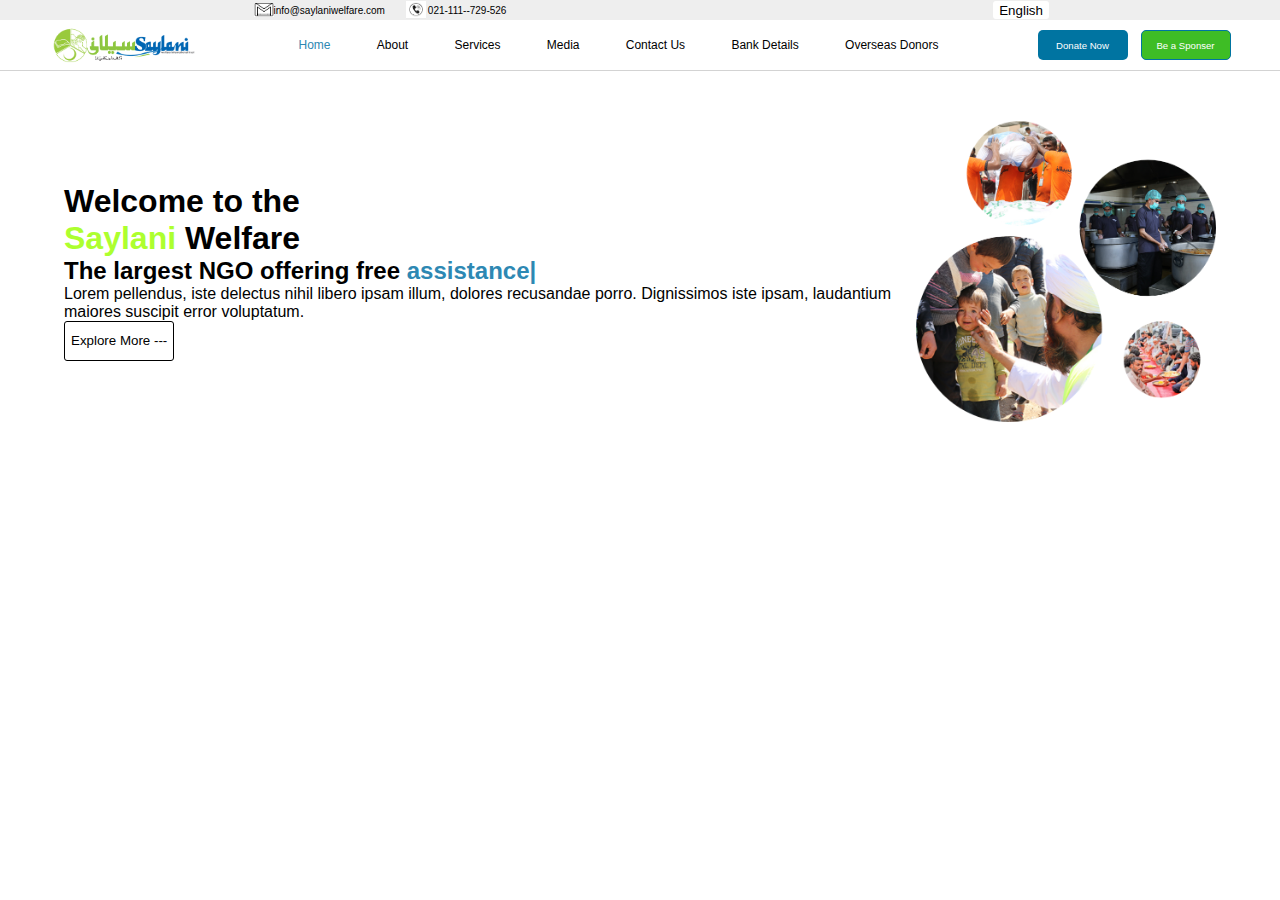
==== index.html @ f7617a9c "Section-A Created" ====
<!DOCTYPE html>
<html lang="en">
<head>
    <meta charset="UTF-8">
    <meta name="viewport" content="width=device-width, initial-scale=1.0">
    <title>Document</title>
    <link rel="stylesheet" href="style.css">
</head>
<body>
    <div class="first-bar">
        <div class="contact-me">
    <div class="div-1">
        <img src="images/download.png" alt="Email Icon">
        <p>info@saylaniwelfare.com</p>
    </div>
    <div class="div-1">
        <img src="images/download (1).png" alt="Phone ring Image">
        <p>021-111--729-526</p>
    </div>
    </div>
        <button>English</button>
    </div>



    <div class="Nav-bar">
        <img src="images/logo_saylaniwelfare.22bf709605809177256c.png" alt="Logo of saylani">
        
        <div class="links">
            <a href="#" class="home">Home</a>
            <a href="#">About </a>
            <a href="#">Services</a>
            <a href="#">Media </a>
            <a href="#">Contact Us </a>
            <a href="#">Bank Details </a>
            <a href="#" class="Overseas">Overseas Donors </a>
        </div>

        <div class="button">
            <button class="to">Donate Now</button>
            <button class="The">Be a Sponser</button>  
        </div>
    </div>




    <div class="container">
        
        <div>
        
        <h1> Welcome to the <br><span style="color:greenyellow"> Saylani </span> Welfare  </h1>
        <h2>The largest NGO offering free <span style="color:#2d88b3"> assistance|</span> </h2>
        <p>Lorem pellendus, iste delectus nihil libero ipsam illum, dolores recusandae porro. Dignissimos iste ipsam, laudantium maiores suscipit error voluptatum.
        </p>
        <button>Explore More ---</button>
    </div>
    <img src="images/38 (1).png" alt="picture">  
    </div>
    
</body>
</html>
---- style.css ----
*{
    font-family:'Segoe UI', Tahoma, Geneva, Verdana, sans-serif;
    margin: 0;

    /* Section "A" */
}
.first-bar{
    width: 100%;
    display:flex;
    justify-content: space-around;
    align-items: center;
    background-color: #eeeeee;
    height:20px;

}

.first-bar>button{
    height:18px;
    background-color: white;
    border:none;
}
.first-bar img{
    width:20px;
    height:20x
}

.contact-me{
    width: 300px;
    display: flex;
    justify-content: space-around;
}
.div-1{
    display:flex;
    justify-content: space-evenly;
    align-items: center;
    width: 105px;
    height: 18px;
}
.contact-me p{
    font-size: 10px;
}


.Nav-bar{
    /* border: 5px solid red; */
    background-color: #ffffff;
    display: flex;
    width:100%;
    height: 50px;
    justify-content: space-around;
    align-items: center;
    border-bottom: 1px solid #d3d3d3;
    position: sticky;
    top:0px;
    z-index: 10;
    
    
}


.Nav-bar img{
  width :150px;

}

.links{
  /* border: 1px solid; */
  width: 50%;
  display: flex;
  justify-content: space-between;

}

.Nav-bar .home {
    color: #2d88b3;
}

@keyframes animation-1 {
    0% {
        color: #3ebd25
    }
    25% {
        color: #2d88b3;
    }
    50% {
        color: #008000;
    }
    100%{
        color: #0000ff;
    }
}

.Nav-bar .Overseas{
    animation-name: animation-1;
    animation-duration: 4s;
    animation-iteration-count: infinite;
    transition: 0.4s;

}

.links a{
        font-size: 12px;
        text-decoration: none;
        font-family: 'Segoe UI', Tahoma, Geneva, Verdana, sans-serif;
        color: #000000;
        
}
.links a:hover{
    text-decoration: underline;

}
.button{
    /*border: 1px solid ;*/
    width:193px;
    display: flex;
    justify-content: space-between;
    align-items: center;

}

.to{
    border-radius:5px;
    width:90px;
    border:none;
    background-color: #0074a1;  
    color:#ffffff;  
    height: 30px;
    font-size: 0.6em;
    transition: 0.5s;
}
.The{
    border-radius:5px;
    width: 90px;
    border:1px solid #0074a1;
    background-color: #3ebd25;  
    color:#ffffff;  
    height: 30px;
    font-size:0.6em;
    transition: 0.2s;
}
.to:hover,.The:hover{
/* height: 35px;
font-size:0.7em; */
    transform: scale(1.1);


}



.container {
    margin:auto;
    width: 90%;
    display: flex;
    justify-content: space-around;
    align-items: center;
    position:relative;
    top:50px;
    
}
.container img{
    width:300px;
}
div>button{
    height:40px;
    background-color: #ffffff;
    border: 1px solid black;
    border-radius: 3px;
    
}

@media only screen and (max-width:600px) {
    .first-bar{
        width: 800px;
        display: flex;
        justify-content: space-around;
        align-items: center;
        background-color: #eeeeee;
        height:30px;
    }

    .div-1{
        justify-content: start;
    }

    .Nav-bar{
        width: 800px;
        flex-direction: column;
        align-items: start;
        height: 300px;

    }
    .links{
        position: relative;
        left: 3px;
        flex-direction: column;
    }

    .contact-me{
        display:flex;
        flex-direction: column;
        justify-content: space-evenly;
        align-items: start;
        width:30%;
        height: 15px;

    
}
.to, .The {
    width: 540px;
}
.button{
    /* border: 2px solid red; */
    flex-direction: column;
    justify-content: space-between;
    align-items: center;
    width: 570px;
    height: 62px;
}

.container{
    flex-direction: column;
    align-items: start;
    justify-content: space-between;
}
}
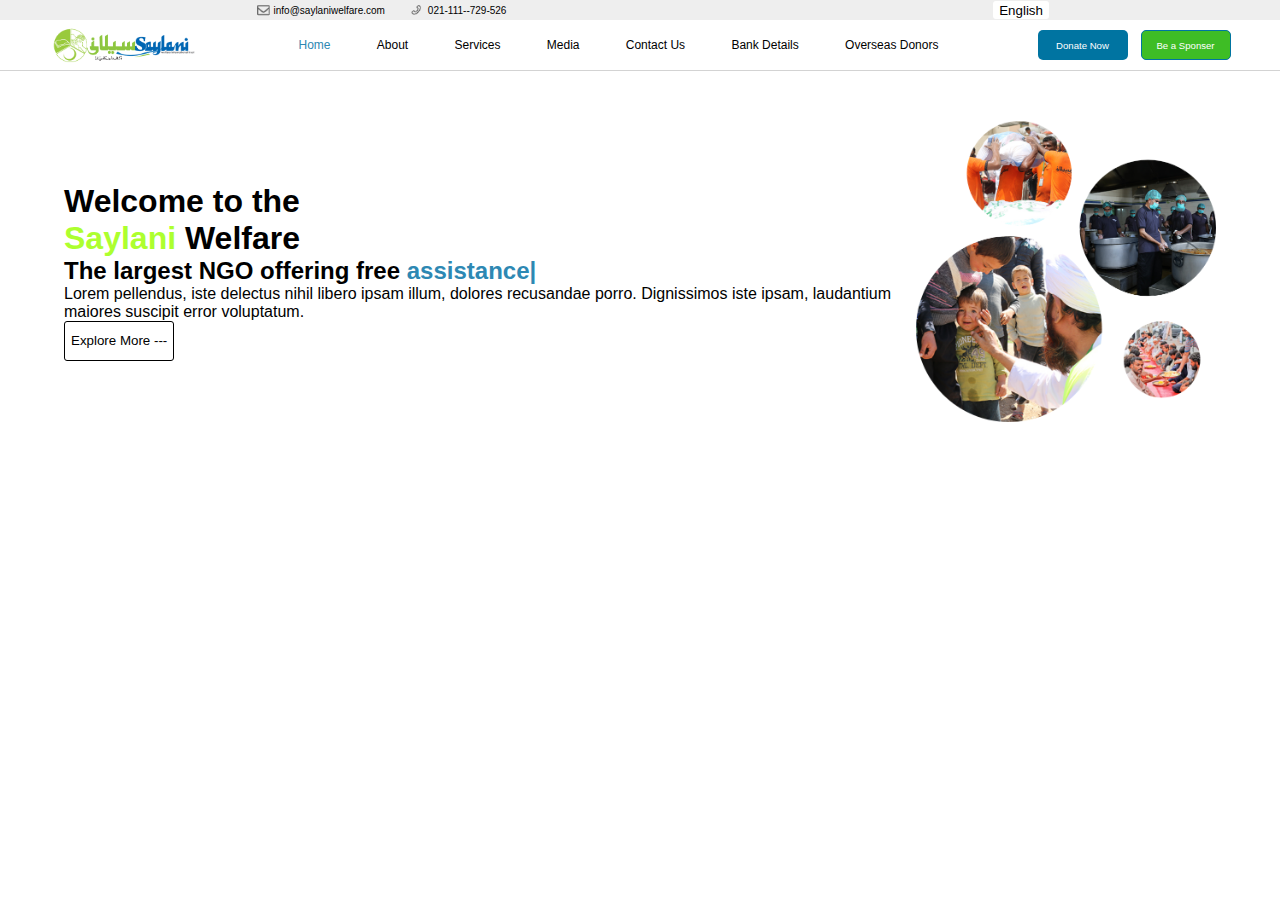
==== commit 56726716: "Section-B" ====
--- a/index.html
+++ b/index.html
@@ -10,11 +10,11 @@
     <div class="first-bar">
         <div class="contact-me">
     <div class="div-1">
-        <img src="images/download.png" alt="Email Icon">
+        <img src="images/Email.logo.PNG" alt="Email Icon">
         <p>info@saylaniwelfare.com</p>
     </div>
     <div class="div-1">
-        <img src="images/download (1).png" alt="Phone ring Image">
+        <img src="images/wireless-set.PNG" alt="Phone ring Image">
         <p>021-111--729-526</p>
     </div>
     </div>
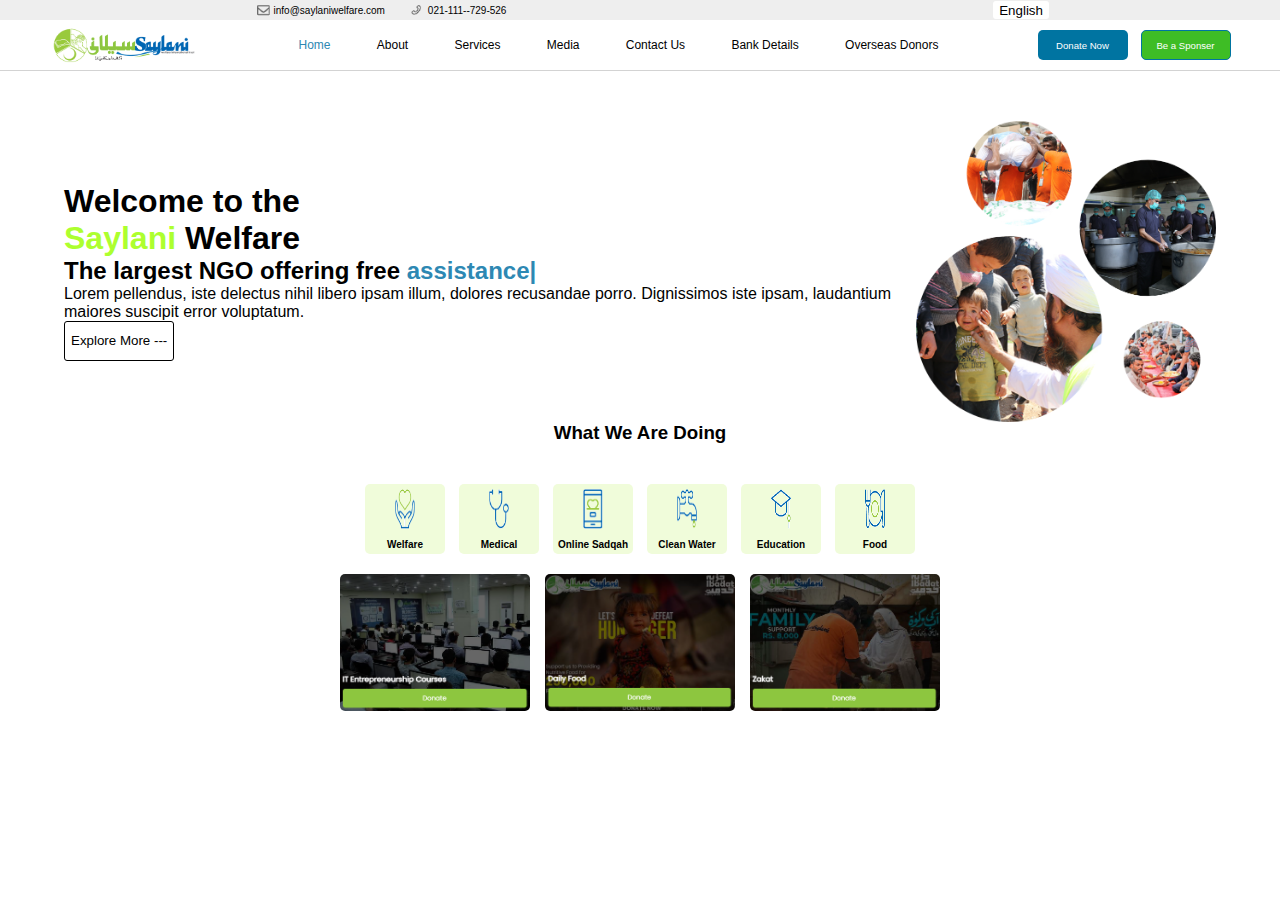
==== commit 0a4493e5: "Section-B" ====
--- a/index.html
+++ b/index.html
@@ -58,5 +58,42 @@
     <img src="images/38 (1).png" alt="picture">  
     </div>
     
+        <!-- Section "B" -->
+
+ <div class="section-b">
+    <h3>What We Are Doing</h3>
+    <div class="images">
+        <div>
+            <img src="images/welfare.png" alt="welfaRE">
+            <p>Welfare</p>
+        </div>
+        <div>
+            <img src="images/Medical.png" alt="Medical">
+            <p>Medical</p>
+        </div>
+        <div>
+            <img src="images/Online sadqa.png" alt="Sadqah">
+            <p>Online Sadqah</p>
+        </div>
+        <div>
+            <img src="images/Clean water.png" alt="Water">
+            <p>Clean Water</p>
+        </div>
+        <div>
+            <img src="images/Education.png" alt="Education">
+            <p>Education</p>
+        </div>
+        <div>
+            <img src="images/Fod.png" alt="Food">
+            <p>Food</p>
+        </div>
+    </div>
+
+    <div class="large-images">
+        <img src="images/It training.PNG" alt="IT">
+        <img src="images/Daily food.PNG" alt="daily-food">
+        <img src="images/Zakaat.PNG" alt="Zakat">
+    </div>
+</div>
 </body>
 </html>--- a/style.css
+++ b/style.css
@@ -224,3 +224,111 @@
     justify-content: space-between;
 }
 }
+
+/* sectiob "B" */
+
+.section-b{
+    position: relative;
+    top: 50px;
+}
+
+.section-b>h3{
+    margin: auto;
+    text-align: center;
+}
+
+.images{
+    width: 550px;
+    /* border: 2px solid red; */
+    display: flex;
+    position: relative;
+    top: 40px;
+    justify-content: space-between;
+    align-items: center;
+    margin: auto;
+}
+
+.images div{
+    display: flex;
+    flex-direction: column;
+    align-items: center;
+    justify-content: space-around;
+    background-color: #f0fcda;
+    width: 80px;
+    height: 70px;
+    border-radius: 5px;
+    transition: 0.2s;
+}
+
+.images div:hover{
+    transform: scale(1.1);
+}
+
+.images img {
+    width: 20px;
+    height: 40px;
+}
+
+.images div>p{
+    font-size: 10px;
+    font-weight: 600;
+}
+
+.large-images{
+    position: relative;
+    top: 60px;
+    /* border: 2px solid red; */
+    width: 600px;
+    margin: auto;
+    display: flex;
+    justify-content: space-between;
+
+}
+
+.large-images img{
+    width: 190px;
+    border-radius: 5px;
+    transition: 0.3s;
+}
+
+.large-images img:hover{
+    transform: scale(1.1);
+}
+@media only screen and (max-width:600px) {
+    .images{
+        flex-direction: column;
+        /* border: 2px solid red; */
+        height: 1000px;
+    }
+
+    .images div{
+        width: 510px;
+        height: 150px;
+        border-radius: 10px;
+    }
+    
+    .images img{
+        width: 50px;
+        height: 70px;
+    }
+
+    .images div>p{
+        font-size: 15px;
+        font-weight: 600;
+    }
+
+    .large-images{
+        display: flex;
+        flex-direction: column;
+        align-items: center;
+        justify-content: space-between;
+        /* border: 2px solid red; */
+        height: 1100px;
+    }
+
+    .large-images img{
+        width: 550px;
+        height: 350px;
+        border-radius: 10px;
+    }
+}
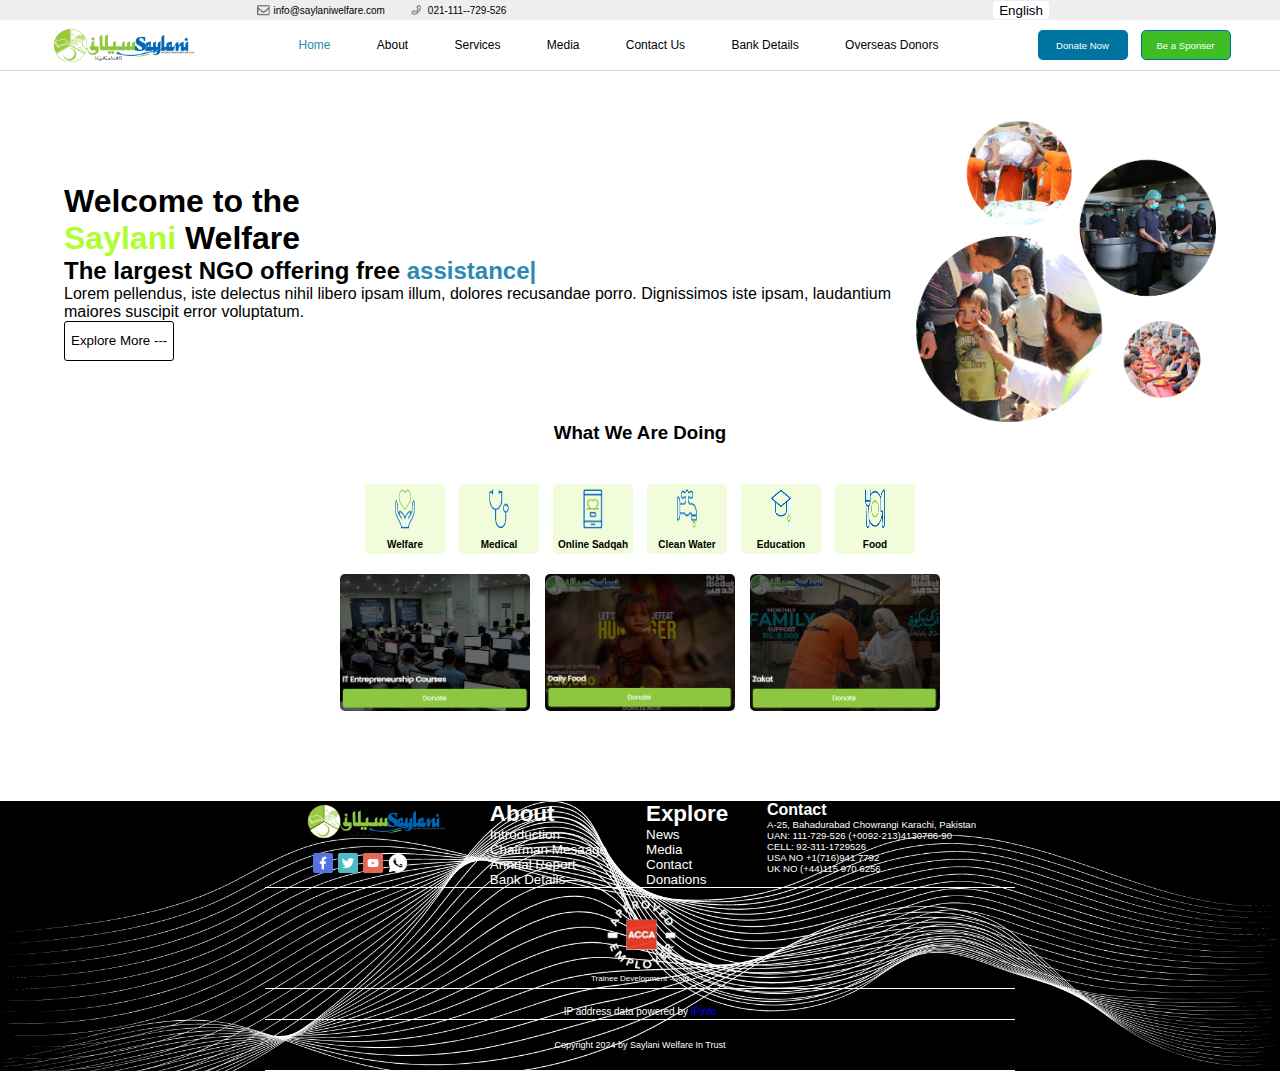
==== commit 5cf75dc2: "Section-C Add" ====
--- a/index.html
+++ b/index.html
@@ -94,6 +94,64 @@
         <img src="images/Daily food.PNG" alt="daily-food">
         <img src="images/Zakaat.PNG" alt="Zakat">
     </div>
+
+    <!-- Section "C" -->
+
+<div class="section-c">
+
+
+    <div class="merge-all">
+
+    <div class="first-div">
+        <img src="images/footer.png" alt="logo of saylani">
+        <div class="facebook-1">
+            <a href="#"><img src="images/facebook.png" alt="facebook"></a>
+            <a href="#"><img src="images/twitter.png" alt="twitter"></a>
+            <a href="#"><img src="images/youtube.png" alt="Youtube"></a>
+            <a href="#"><img src="images/Whatsap.svg" alt="Whatsap"></a>
+        </div>
+    </div>
+    <div class="about">
+        <h4>About</h4>
+        <p>Introduction</p>
+        <p>Chairman Mesaage</p>
+        <p>Annual Report</p>
+        <p>Bank Details</p>
+    </div>
+    <div class="explore">
+        <h4>Explore</h4>
+        <p>News</p>
+        <p>Media</p>
+        <p>Contact</p>
+        <p>Donations</p>
+    </div> 
+    <div class="contact">
+        <h4>Contact</h4>
+        <p>A-25, Bahadurabad Chowrangi Karachi, Pakistan</p>
+        <p>UAN: 111-729-526 (+0092-213)4130786-90</p>
+        <p>CELL: 92-311-1729526</p>
+        <p>USA NO +1(716)941 7792</p>
+        <p>UK NO (+44)115 970 6256</p>
+    </div>
+
+    </div>
+    
+    <div class="second-last">
+        <div>
+        <img src="images/image_ACCA.png" alt="before-footer">
+        <p>Trainee Development -Gold</p>
+        </div>
+    </div>
+    <div class="before-footer">
+    <p class="para">IP address data powered by <span>IPinfo</span></p>
+    </div>
+    <div class="footer">
+        <p>Copyright 2024 by Saylani Welfare In Trust</p>
+
+    </div>
+    </div>
+   
+</div>
 </div>
 </body>
 </html>--- a/style.css
+++ b/style.css
@@ -171,7 +171,7 @@
 
 @media only screen and (max-width:600px) {
     .first-bar{
-        width: 800px;
+        width: 600px;
         display: flex;
         justify-content: space-around;
         align-items: center;
@@ -332,3 +332,212 @@
         border-radius: 10px;
     }
 }
+
+/* Section C */
+
+
+.section-c{
+    position:relative;
+    top: 150px;
+    /* border: 2px solid red; */
+      background-color: #000000;
+      background-image: url(images/backgrounf\ image\ for\ last\ section.png);
+      background-position: 50% 0;
+      background-repeat: no-repeat;
+      background-size: cover;
+      content: " ";
+      display: block;
+}  
+
+.first-div{
+    display: flex;
+    flex-direction: column;
+    justify-content: space-between;
+    align-items: start;
+    height: 76px;
+}
+ 
+.first-div>div{
+    display: flex;
+    justify-content: space-between;
+    align-items: center;
+    width: 95px;
+    position: relative;
+    left: 9px;
+}
+.first-div>img{
+    width: 190x;
+    display: flex;
+    flex-direction:column;
+    height: 40px;
+    background-color:none;
+    position: relative;
+}
+
+.first-div>div>a>img{
+    width: 20px;
+    border-radius: 2px;
+}
+
+.merge-all  {
+    border-bottom: solid 1px #ffffff;
+    display: flex;
+    /* align-items: center; */
+    width:750px;
+    justify-content: space-evenly;
+    margin: auto;
+    
+}
+.merge-all p{
+    font-size: 0.6em;
+    justify-content: space-evenly;
+}
+.about{
+    font-size: 1.4em;
+    display:flex;
+    flex-direction: column;
+    justify-content: space-between;
+}
+.explore{
+    
+font-size: 1.4em;
+    display:flex;
+    flex-direction: column;
+    justify-content: space-between;
+}
+.merge-all>div>h4,h4~p{
+    color: #ffffff;
+}
+
+.last-step {   
+    position: relative;
+    top: 10px;   
+    margin:auto;
+    width:750px;
+}
+
+.second-last{
+    border-bottom: 1px solid #ffffff;
+    width: 750px;
+    margin: auto;
+    height: 100px;
+}
+     .second-last div{
+        width:100px;
+        height: 95px;
+        display: flex;
+        flex-direction: column;
+        justify-content: space-between;
+        align-items: center;
+        margin: auto;
+
+     } 
+
+     .second-last div>img {
+        width: 80px;
+        position: relative;
+        top: 10px;
+        
+     }
+
+      .second-last>div>p{
+        color: #ffffff;
+        font-size: 8px;
+      }
+
+
+     .before-footer{
+        width: 750px;
+        border-bottom: 1px solid #ffffff;
+        display: flex;
+        justify-content: space-evenly;
+        align-items: end;
+        margin: auto;
+        height: 30px;
+
+     }
+
+     .para {
+        position: relative;
+        top: 7px;
+        font-size: 10px;
+        color: #ffffff;
+        margin: auto;
+
+     }
+
+     .para span{
+        color: #0000ff;
+     }
+
+     .footer {
+        width: 750px;
+        border-bottom: 1px solid #ffffff;
+        display: flex;
+        justify-content: space-evenly;
+        align-items: center;
+        margin: auto;
+        height: 50px;
+
+     }
+
+     .footer p{
+        color: #ffffff;
+        font-size: 9px;
+     }
+
+     @media only screen and (max-width:600px) {
+
+        .section-c{
+            width: 600px;
+        }
+        .merge-all{
+            flex-direction: column;
+            align-items: center;
+            justify-content: space-between;
+            width: 450px;
+        }
+
+        .first-div{
+            align-items: center;
+            /* border: 2px solid red; */
+            width: 450px;
+            height: 150px;
+            margin: auto;
+        }
+
+        .first-div>img{
+            width: 400px;
+            height: 90px;
+        }
+        
+        .first-div>div{
+            /* border: 2px solid red; */
+            width: 220px;
+
+        }
+    
+        .first-div>div>a>img{
+            width: 50px;
+            border-radius: 5px;
+        }
+
+        .about, .explore, .contact{
+            text-align: center;
+        }
+
+        .second-last{
+        
+            width: 450px;
+        }
+
+        .before-footer{
+    
+            width: 450px;
+        }
+
+        .footer{
+            width: 450px;
+        }
+
+     }
